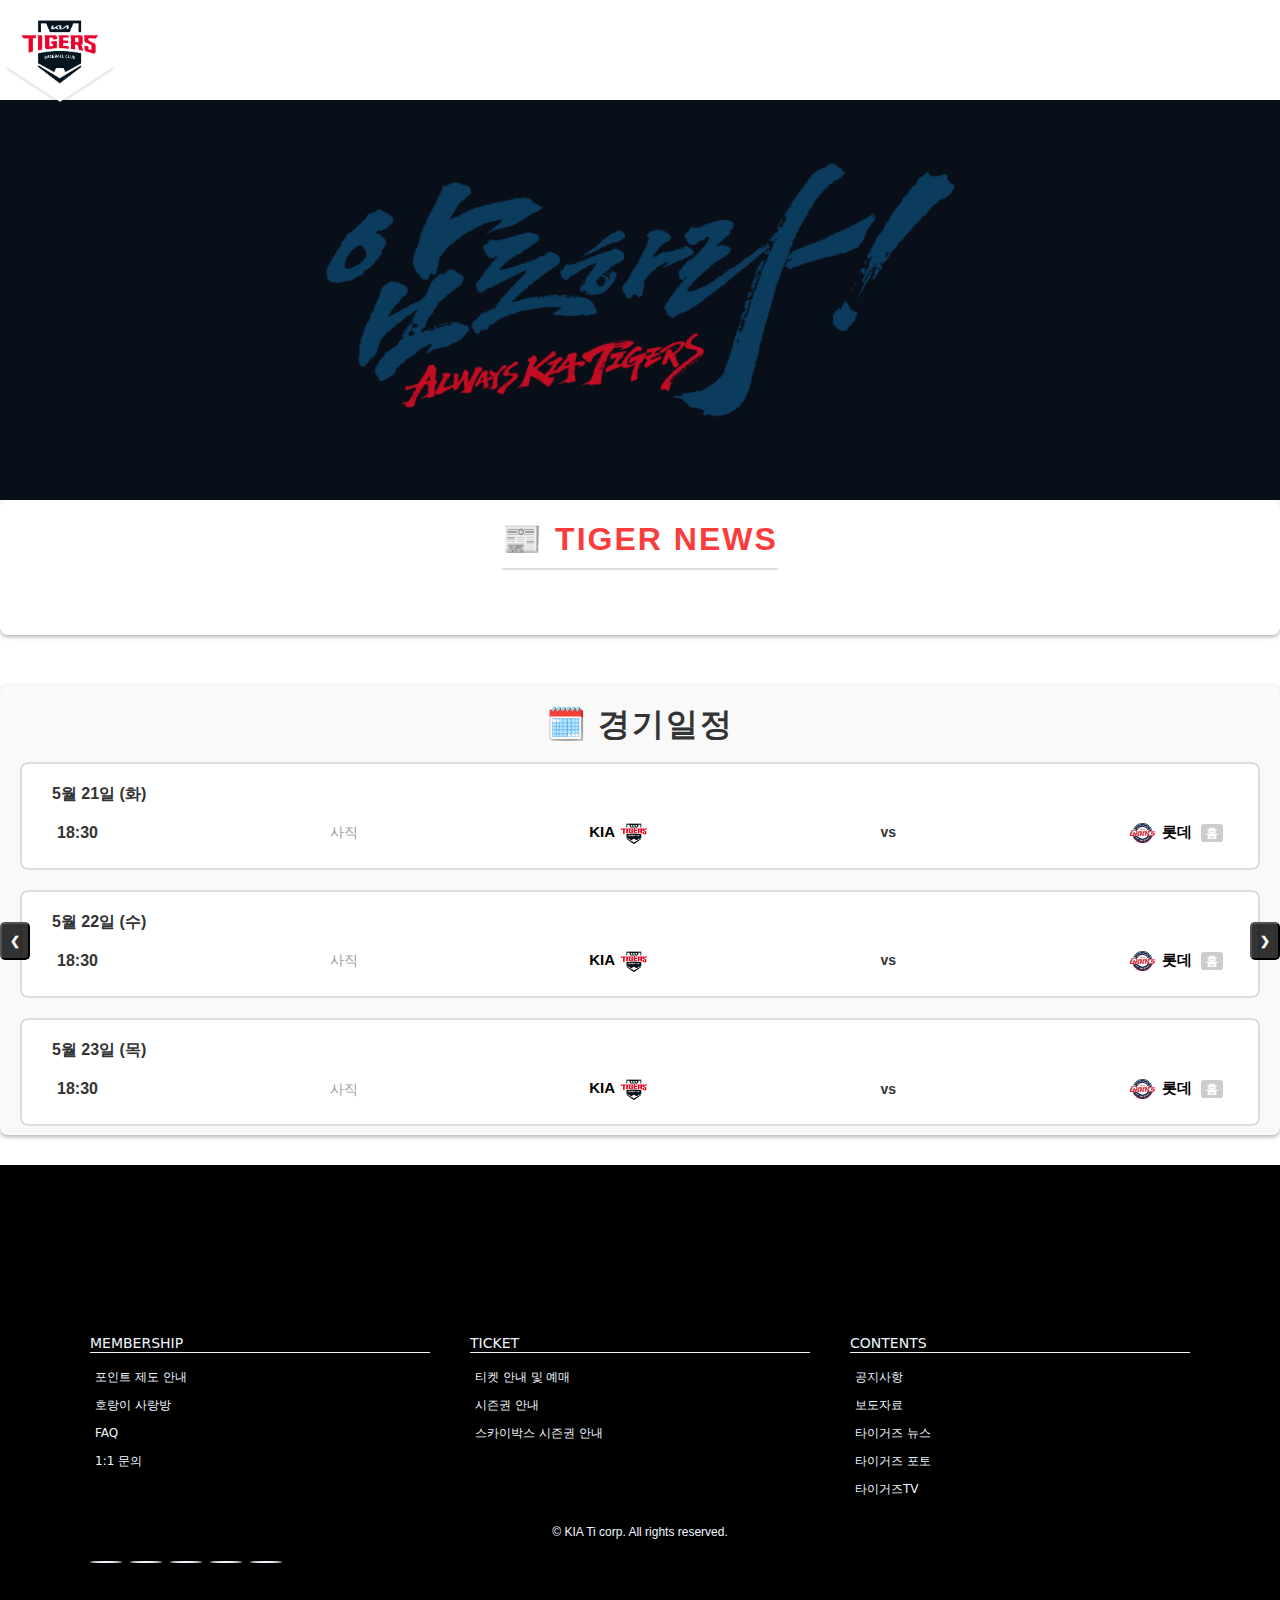
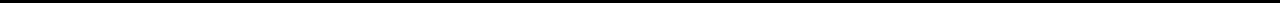
==== index.html @ bd363cf4 "첫번째 개인 프로젝트" ====
<!DOCTYPE html>
<html lang="ko">

<head>
  <meta charset="UTF-8">
  <meta name="viewport" content="width=device-width, initial-scale=1.0">
  <title>KIA타이거즈</title>
  <!-- ⬇️ css link -->
  <link rel="stylesheet" href="css/style.css">
  <!-- ⬇️ 웹페이지 로고 -->
  <link rel="shortcut icon" href="img/favicon.ico" type="image/x-icon">
  <!-- ⬇️ 부트스트랩 -->
  <link href="https://cdn.jsdelivr.net/npm/bootstrap@5.3.3/dist/css/bootstrap.min.css" rel="stylesheet">
  <!-- ⬇ 폰트어썸 -->
  <script src="https://kit.fontawesome.com/51772bd9bd.js" crossorigin="anonymous"></script>
  <!-- ⬇ jquery -->
  <script src="https://code.jquery.com/jquery-3.6.0.min.js"></script>
  <!-- ⬇ javascript -->
  <script src="js/script.js" defer></script>
</head>

<body>
  <header>
    <!-- 헤더 -->
    <nav class="navbar">
      <div class="nav_logo"><a href="index.html">
          <img src="img/logo_2021.png" alt="home">
        </a></div>

      <ul class="nav_menu">
        <li><a href="tigers.html">TIGERS</a></li>
        <li><a href="players.html">PLAYERS</a></li>
        <li><a href="#">CONTENTS</a></li>
        <li><a
            href="https://m.sports.naver.com/kbaseball/schedule/index?category=kbo&date=2024-05-01&teamCode=HT">GAME</a>
        </li>
        <li><a href="#">TICKET</a></li>
        <li><a href="#">MEMBERSHIP</a></li>
      </ul>

      <ul class="nav_icon">
        <li><a href="loginform.html"><i class="fa-solid fa-circle-user fa-xl"></i></a></li>
        <li><a href="#"><i class="fa-solid fa-user-plus fa-xl"></i></a></li>
        <li><a href="map.html"><i class="fa-solid fa-map-location-dot fa-xl"></i></a></li>
        <li><a href="https://teamstore.tigers.co.kr/"><i class="fa-solid fa-store fa-xl"></i></a></li>
      </ul>

      <a href="#" class="navbar_tooglebtn"><i class="fa-solid fa-bars"></i></a>
    </nav>
  </header>

  <!-- 메인 이미지 -->
  <div class="main_img"></div>

  <article>
    <div class="main_container">
      <!-- 슬라이드쇼 -->
      <div class="slideshow-container">
        <h2>📰 TIGER NEWS</h2>
        <div class="mySlides fade">
          <a href="https://www.youtube.com/watch?v=uWKY8SQra-0"><img
              src="https://i.ytimg.com/vi/uWKY8SQra-0/maxresdefault.jpg" alt="img1" class="slide-image"></a>
        </div>
        <div class="mySlides fade">
          <a href="https://www.youtube.com/watch?v=Ccs2Uvkrd8E"><img
              src="https://i.ytimg.com/vi/Ccs2Uvkrd8E/maxresdefault.jpg" alt="img2" class="slide-image"></a>
        </div>
        <div class="mySlides fade">
          <a href="https://www.youtube.com/watch?v=_OtHhaY5lUc"><img
              src="https://i.ytimg.com/vi/_OtHhaY5lUc/maxresdefault.jpg" alt="img3" class="slide-image"></a>
        </div>
        <div class="mySlides fade">
          <a href="https://www.youtube.com/watch?v=imayp60NdwY"><img
              src="https://i.ytimg.com/vi/imayp60NdwY/maxresdefault.jpg" alt="img4" class="slide-image"></a>
        </div>
        <div class="mySlides fade">
          <a href="https://www.youtube.com/watch?v=U1e86HleXPA"><img
              src="https://i.ytimg.com/vi/U1e86HleXPA/maxresdefault.jpg" alt="img5" class="slide-image"></a>
        </div>
        <div class="mySlides fade">
          <a href="https://www.youtube.com/watch?v=_Kti4ZERCTM"><img
              src="https://i.ytimg.com/vi/_Kti4ZERCTM/maxresdefault.jpg" alt="img6" class="slide-image"></a>
        </div>
        <div class="mySlides fade">
          <a href="https://www.youtube.com/watch?v=BJv3ty_YXfQ"><img
              src="https://i.ytimg.com/vi/BJv3ty_YXfQ/maxresdefault.jpg" alt="img7" class="slide-image"></a>
        </div>
        <div class="mySlides fade">
          <a href="https://www.youtube.com/watch?v=ErrPSvIVyWc"><img
              src="https://i.ytimg.com/vi/ErrPSvIVyWc/maxresdefault.jpg" alt="img8" class="slide-image"></a>
        </div>
        <div class="mySlides fade">
          <a href="https://www.youtube.com/watch?v=i1HaAqR1-Ac"><img
              src="https://i.ytimg.com/vi/i1HaAqR1-Ac/maxresdefault.jpg" alt="img9" class="slide-image"></a>
        </div>
        <div class="mySlides fade">
          <a href="https://www.youtube.com/watch?v=V9WdbL9ZSsA"><img
              src="https://i.ytimg.com/vi/V9WdbL9ZSsA/maxresdefault.jpg" alt="img10" class="slide-image"></a>
        </div>
      </div>

      <!-- 경기일정 -->
      <div class="schedule_container">
        <h2>🗓️ 경기일정</h2>
        <div class="schedule">
          <div class="date">
            <h5>5월 21일 (화)</h5>
          </div>
          <ul class="game">
            <li>18:30</li>
            <li>사직</li>
            <li>KIA <img src="img/HT.png" alt="기아로고"></li>
            <li>vs</li>
            <li><img src="img/LT.png" alt="롯데"> 롯데 <span
                class="home">홈</span></li>
          </ul>
        </div>
        <div class="schedule">
          <div class="date">
            <h5>5월 22일 (수)</h5>
          </div>
          <ul class="game">
            <li>18:30</li>
            <li>사직</li>
            <li>KIA <img src="img/HT.png" alt="기아로고"></li>
            <li>vs</li>
            <li><img src="img/LT.png" alt="롯데"> 롯데 <span
                class="home">홈</span></li>
          </ul>
        </div>
        <div class="schedule">
          <div class="date">
            <h5>5월 23일 (목)</h5>
          </div>
          <ul class="game">
            <li>18:30</li>
            <li>사직</li>
            <li>KIA <img src="img/HT.png" alt="기아로고"></li>
            <li>vs</li>
            <li><img src="img/LT.png" alt="롯데"> 롯데 <span
                class="home">홈</span></li>
          </ul>
        </div>
        <div class="schedule">
          <div class="date">
            <h5>5월 24일 (금)</h5>
          </div>
          <ul class="game">
            <li>18:30</li>
            <li>광주</li>
            <li>두산 <img src="img/OB.png" alt="두산"></li>
            <li>vs</li>
            <li><img src="img/HT.png" alt="기아"> KIA <span
                class="home">홈</span></li>
          </ul>
        </div>
        <div class="schedule">
          <div class="date">
            <h5>5월 25일 (토)</h5>
          </div>
          <ul class="game">
            <li>14:00</li>
            <li>광주</li>
            <li>두산 <img src="img/OB.png" alt="두산"></li>
            <li>vs</li>
            <li><img src="img/HT.png" alt="기아"> KIA <span
                class="home">홈</span></li>
          </ul>
        </div>
        <div class="schedule">
          <div class="date">
            <h5>5월 26일 (일)</h5>
          </div>
          <ul class="game">
            <li>14:00</li>
            <li>광주</li>
            <li>두산<img src="img/OB.png" alt="두산"></li>
            <li>vs</li>
            <li><img src="img/HT.png" alt="기아"> KIA <span
                class="home">홈</span></li>
          </ul>
        </div>
        <div class="schedule">
          <div class="date">
            <h5>5월 28일 (화)</h5>
          </div>
          <ul class="game">
            <li>18:30</li>
            <li>창원</li>
            <li>KIA <img src="img/HT.png" alt="KIA"></li>
            <li>vs</li>
            <li><img src="img/NC.png" alt=“NC”> NC <span
                class="home">홈</span></li>
          </ul>
        </div>
        <div class="schedule">
          <div class="date">
            <h5>5월 29일 (수)</h5>
          </div>
          <ul class="game">
            <li>18:30</li>
            <li>창원</li>
            <li>KIA <img src="img/HT.png" alt="KIA"></li>
            <li>vs</li>
            <li><img src="img/NC.png" alt=“NC”> NC <span
                class="home">홈</span></li>
          </ul>
        </div>
        <div class="schedule">
          <div class="date">
            <h5>5월 30일 (목)</h5>
          </div>
          <ul class="game">
            <li>18:30</li>
            <li>창원</li>
            <li>KIA <img src="img/HT.png" alt="KIA"></li>
            <li>vs</li>
            <li><img src="img/NC.png" alt=“NC”> NC <span
                class="home">홈</span></li>
          </ul>
        </div>
        <div class="schedule">
          <div class="date">
            <h5>5월 31일 (금)</h5>
          </div>
          <ul class="game">
            <li>18:30</li>
            <li>광주</li>
            <li>KT <img src="img/KT.png" alt="KT"></li>
            <li>vs</li>
            <li><img src="img/HT.png" alt=“KIA”> KIA <span
                class="home">홈</span></li>
          </ul>
        </div>
        <div class="schedule">
          <div class="date">
            <h5>6월 1일 (토)</h5>
          </div>
          <ul class="game">
            <li>17:00</li>
            <li>광주</li>
            <li>KT <img src="img/KT.png" alt="KT"></li>
            <li>vs</li>
            <li><img src="img/HT.png" alt=“KIA”> KIA <span
                class="home">홈</span></li>
          </ul>
        </div>
        <div class="schedule">
          <div class="date">
            <h5>6월 2일 (일)</h5>
          </div>
          <ul class="game">
            <li>17:00</li>
            <li>광주</li>
            <li>KT <img src="img/KT.png" alt="KT"></li>
            <li>vs</li>
            <li><img src="img/HT.png" alt=“KIA”> KIA <span
                class="home">홈</span></li>
          </ul>
        </div>
        <div class="schedule">
          <div class="date">
            <h5>6월 4일 (화)</h5>
          </div>
          <ul class="game">
            <li>18:30</li>
            <li>광주</li>
            <li>롯데 <img src="img/LT.png" alt="롯데"></li>
            <li>vs</li>
            <li><img src="img/HT.png" alt=“KIA”> KIA <span
                class="home">홈</span></li>
          </ul>
        </div>
        <div class="schedule">
          <div class="date">
            <h5>6월 5일 (수)</h5>
          </div>
          <ul class="game">
            <li>18:30</li>
            <li>광주</li>
            <li>롯데 <img src="img/LT.png" alt="롯데"></li>
            <li>vs</li>
            <li><img src="img/HT.png" alt=“KIA”> KIA <span
                class="home">홈</span></li>
          </ul>
        </div>
        <div class="schedule">
          <div class="date">
            <h5>6월 6일 (목)</h5>
          </div>
          <ul class="game">
            <li>17:00</li>
            <li>광주</li>
            <li>롯데 <img src="img/LT.png" alt="롯데"></li>
            <li>vs</li>
            <li><img src="img/HT.png" alt=“KIA”> KIA <span
                class="home">홈</span></li>
          </ul>
        </div>
        <div class="schedule">
          <div class="date">
            <h5>6월 7일 (금)</h5>
          </div>
          <ul class="game">
            <li>18:30</li>
            <li>잠실</li>
            <li>KIA <img src="img/HT.png" alt="KIA"></li>
            <li>vs</li>
            <li><img src="img/OB.png" alt="두산"> 두산 <span
                class="home">홈</span></li>
          </ul>
        </div>
        <div class="schedule">
          <div class="date">
            <h5>6월 8일 (토)</h5>
          </div>
          <ul class="game">
            <li>17:00</li>
            <li>잠실</li>
            <li>KIA <img src="img/HT.png" alt="KIA"></li>
            <li>vs</li>
            <li><img src="img/OB.png" alt="두산"> 두산 <span
                class="home">홈</span></li>
          </ul>
        </div>
        <div class="schedule">
          <div class="date">
            <h5>6월 9일 (일)</h5>
          </div>
          <ul class="game">
            <li>17:00</li>
            <li>잠실</li>
            <li>KIA <img src="img/HT.png" alt="KIA"></li>
            <li>vs</li>
            <li><img src="img/OB.png" alt="두산"> 두산 <span
                class="home">홈</span></li>
          </ul>
        </div>
        <div class="schedule">
          <div class="date">
            <h5>6월 11일 (화)</h5>
          </div>
          <ul class="game">
            <li>18:30</li>
            <li>문학</li>
            <li>KIA <img src="img/HT.png" alt="KIA"></li>
            <li>vs</li>
            <li><img src="img/SK.png" alt="SSG"> SSG <span
                class="home">홈</span></li>
          </ul>
        </div>
        <div class="schedule">
          <div class="date">
            <h5>6월 12일 (수)</h5>
          </div>
          <ul class="game">
            <li>18:30</li>
            <li>문학</li>
            <li>KIA <img src="img/HT.png" alt="KIA"></li>
            <li>vs</li>
            <li><img src="img/SK.png" alt="SSG"> SSG <span
                class="home">홈</span></li>
          </ul>
        </div>
        <div class="schedule">
          <div class="date">
            <h5>6월 13일 (목)</h5>
          </div>
          <ul class="game">
            <li>18:30</li>
            <li>문학</li>
            <li>KIA <img src="img/HT.png" alt="KIA"></li>
            <li>vs</li>
            <li><img src="img/SK.png" alt="SSG"> SSG <span
                class="home">홈</span></li>
          </ul>
        </div>
        <div class="schedule">
          <div class="date">
            <h5>6월 14일 (금)</h5>
          </div>
          <ul class="game">
            <li>18:30</li>
            <li>수원</li>
            <li>KIA <img src="img/HT.png" alt="KIA"></li>
            <li>vs</li>
            <li><img src="img/KT.png" alt="KT"> KT <span
                class="home">홈</span></li>
          </ul>
        </div>
        <div class="schedule">
          <div class="date">
            <h5>6월 15일 (토)</h5>
          </div>
          <ul class="game">
            <li>17:00</li>
            <li>수원</li>
            <li>KIA <img src="img/HT.png" alt="KIA"></li>
            <li>vs</li>
            <li><img src="img/KT.png" alt="KT"> KT <span
                class="home">홈</span></li>
          </ul>
        </div>
        <div class="schedule">
          <div class="date">
            <h5>6월 16일 (일)</h5>
          </div>
          <ul class="game">
            <li>17:00</li>
            <li>수원</li>
            <li>KIA <img src="img/HT.png" alt="KIA"></li>
            <li>vs</li>
            <li><img src="img/KT.png" alt="KT"> KT <span
                class="home">홈</span></li>
          </ul>
        </div>
        <div class="schedule">
          <div class="date">
            <h5>6월 18일 (화)</h5>
          </div>
          <ul class="game">
            <li>18:30</li>
            <li>광주</li>
            <li>LG <img src="img/LG.png" alt="LG"></li <li>
            vs</li>
            <li><img src="img/HT.png" alt="KIA"> KIA <span
                class="home">홈</span></li>
          </ul>
        </div>
        <div class="schedule">
          <div class="date">
            <h5>6월 19일 (수)</h5>
          </div>
          <ul class="game">
            <li>18:30</li>
            <li>광주</li>
            <li>LG <img src="img/LG.png" alt="LG"></li <li>
            vs</li>
            <li><img src="img/HT.png" alt="KIA"> KIA <span
                class="home">홈</span></li>
          </ul>
        </div>
        <div class="schedule">
          <div class="date">
            <h5>6월 20일 (목)</h5>
          </div>
          <ul class="game">
            <li>18:30</li>
            <li>광주</li>
            <li>LG <img src="img/LG.png" alt="LG"></li <li>
            vs</li>
            <li><img src="img/HT.png" alt="KIA"> KIA <span
                class="home">홈</span></li>
          </ul>
        </div>
        <div class="schedule">
          <div class="date">
            <h5>6월 21일 (금)</h5>
          </div>
          <ul class="game">
            <li>18:30</li>
            <li>광주</li>
            <li>한화 <img src="img/HH.png" alt="한화"></li>
            <li>vs</li>
            <li><img src="img/HT.png" alt="KIA"> KIA <span
                class="home">홈</span></li>
          </ul>
        </div>
        <div class="schedule">
          <div class="date">
            <h5>6월 22일 (토)</h5>
          </div>
          <ul class="game">
            <li>17:00</li>
            <li>광주</li>
            <li>한화 <img src="img/HH.png" alt="한화"></li>
            <li>vs</li>
            <li><img src="img/HT.png" alt="KIA"> KIA <span
                class="home">홈</span></li>
          </ul>
        </div>
        <div class="schedule">
          <div class="date">
            <h5>6월 23일 (일)</h5>
          </div>
          <ul class="game">
            <li>17:00</li>
            <li>광주</li>
            <li>한화 <img src="img/HH.png" alt="한화"></li>
            <li>vs</li>
            <li><img src="img/HT.png" alt="KIA"> KIA <span
                class="home">홈</span></li>
          </ul>
        </div>
        <div class="schedule">
          <div class="date">
            <h5>6월 25일 (화)</h5>
          </div>
          <ul class="game">
            <li>18:30</li>
            <li>사직</li>
            <li>KIA <img src="img/HT.png" alt="기아로고"></li>
            <li>vs</li>
            <li><img src="img/LT.png" alt="롯데"> 롯데 <span
                class="home">홈</span></li>
          </ul>
        </div>
        <div class="schedule">
          <div class="date">
            <h5>6월 26일 (수)</h5>
          </div>
          <ul class="game">
            <li>18:30</li>
            <li>사직</li>
            <li>KIA <img src="img/HT.png" alt="기아로고"></li>
            <li>vs</li>
            <li><img src="img/LT.png" alt="롯데"> 롯데 <span
                class="home">홈</span></li>
          </ul>
        </div>
        <div class="schedule">
          <div class="date">
            <h5>6월 27일 (목)</h5>
          </div>
          <ul class="game">
            <li>18:30</li>
            <li>사직</li>
            <li>KIA <img src="img/HT.png" alt="기아로고"></li>
            <li>vs</li>
            <li><img src="img/LT.png" alt="롯데"> 롯데 <span
                class="home">홈</span></li>
          </ul>
        </div>
        <div class="schedule">
          <div class="date">
            <h5>6월 28일 (금)</h5>
          </div>
          <ul class="game">
            <li>18:30</li>
            <li>광주</li>
            <li>키움 <img src="img/WO.png" alt="키움"></li>
            <li>vs</li>
            <li><img src="img/HT.png" alt="기아"> KIA <span
                class="home">홈</span></li>
          </ul>
        </div>
        <div class="schedule">
          <div class="date">
            <h5>6월 29일 (토)</h5>
          </div>
          <ul class="game">
            <li>17:00</li>
            <li>광주</li>
            <li>키움 <img src="img/WO.png" alt="키움"></li>
            <li>vs</li>
            <li><img src="img/HT.png" alt="기아"> KIA <span
                class="home">홈</span></li>
          </ul>
        </div>
        <div class="schedule">
          <div class="date">
            <h5>6월 30일 (일)</h5>
          </div>
          <ul class="game">
            <li>17:00</li>
            <li>광주</li>
            <li>키움 <img src="img/WO.png" alt="키움"></li>
            <li>vs</li>
            <li><img src="img/HT.png" alt="기아"> KIA <span
                class="home">홈</span></li>
          </ul>
        </div>
        <div class="schedule">
          <div class="date">
            <h5>7월 2일 (화)</h5>
          </div>
          <ul class="game">
            <li>18:30</li>
            <li>대구</li>
            <li>KIA <img src="img/HT.png" alt="KIA"></li>
            <li>vs</li>
            <li><img src="img/SS.png" alt="삼성"> 삼성 <span
                class="home">홈</span></li>
          </ul>
        </div>
        <div class="schedule">
          <div class="date">
            <h5>7월 3일 (수)</h5>
          </div>
          <ul class="game">
            <li>18:30</li>
            <li>대구</li>
            <li>KIA <img src="img/HT.png" alt="KIA"></li>
            <li>vs</li>
            <li><img src="img/SS.png" alt="삼성"> 삼성 <span
                class="home">홈</span></li>
          </ul>
        </div>
        <div class="schedule">
          <div class="date">
            <h5>7월 4일 (목)</h5>
          </div>
          <ul class="game">
            <li>18:30</li>
            <li>대구</li>
            <li>KIA <img src="img/HT.png" alt="KIA"></li>
            <li>vs</li>
            <li><img src="img/SS.png" alt="삼성"> 삼성 <span
                class="home">홈</span></li>
          </ul>
        </div>
        <div class="schedule">
          <div class="date">
            <h5>7월 9일 (화)</h5>
          </div>
          <ul class="game">
            <li>18:30</li>
            <li>잠실</li>
            <li>KIA <img src="img/HT.png" alt="KIA"></li>
            <li>vs</li>
            <li><img src="img/LG.png" alt="LG"> LG <span
                class="home">홈</span></li>
          </ul>
        </div>
        <div class="schedule">
          <div class="date">
            <h5>7월 10일 (수)</h5>
          </div>
          <ul class="game">
            <li>18:30</li>
            <li>잠실</li>
            <li>KIA <img src="img/HT.png" alt="KIA"></li>
            <li>vs</li>
            <li><img src="img/LG.png" alt="LG"> LG <span
                class="home">홈</span></li>
          </ul>
        </div>
        <div class="schedule">
          <div class="date">
            <h5>7월 11일 (목)</h5>
          </div>
          <ul class="game">
            <li>18:30</li>
            <li>잠실</li>
            <li>KIA <img src="img/HT.png" alt="KIA"></li>
            <li>vs</li>
            <li><img src="img/LG.png" alt="LG"> LG <span
                class="home">홈</span></li>
          </ul>
        </div>
        <div class="schedule">
          <div class="date">
            <h5>7월 12일 (금)</h5>
          </div>
          <ul class="game">
            <li>18:30</li>
            <li>광주</li>
            <li>SSG <img src="img/SK.png" alt="SK"></li>
            <li>vs</li>
            <li><img src="img/HT.png" alt="KIA"> KIA <span
                class="home">홈</span></li>
          </ul>
        </div>
        <div class="schedule">
          <div class="date">
            <h5>7월 13일 (토)</h5>
          </div>
          <ul class="game">
            <li>18:00</li>
            <li>광주</li>
            <li>SSG <img src="img/SK.png" alt="SK"></li>
            <li>vs</li>
            <li><img src="img/HT.png" alt="KIA"> KIA <span
                class="home">홈</span></li>
          </ul>
        </div>
        <div class="schedule">
          <div class="date">
            <h5>7월 14일 (일)</h5>
          </div>
          <ul class="game">
            <li>17:00</li>
            <li>광주</li>
            <li>SSG <img src="img/SK.png" alt="SK"></li>
            <li>vs</li>
            <li><img src="img/HT.png" alt="KIA"> KIA <span
                class="home">홈</span></li>
          </ul>
        </div>
        <div class="schedule">
          <div class="date">
            <h5>7월 16일 (화)</h5>
          </div>
          <ul class="game">
            <li>18:30</li>
            <li>광주</li>
            <li>삼성 <img src="img/SS.png" alt="삼성"></li>
            <li>vs</li>
            <li><img src="img/HT.png" alt="KIA"> KIA <span
                class="home">홈</span></li>
          </ul>
        </div>
        <div class="schedule">
          <div class="date">
            <h5>7월 17일 (수)</h5>
          </div>
          <ul class="game">
            <li>18:30</li>
            <li>광주</li>
            <li>삼성 <img src="img/SS.png" alt="삼성"></li>
            <li>vs</li>
            <li><img src="img/HT.png" alt="KIA"> KIA <span
                class="home">홈</span></li>
          </ul>
        </div>
        <div class="schedule">
          <div class="date">
            <h5>7월 18일 (목)</h5>
          </div>
          <ul class="game">
            <li>18:30</li>
            <li>광주</li>
            <li>삼성 <img src="img/SS.png" alt="삼성"></li>
            <li>vs</li>
            <li><img src="img/HT.png" alt="KIA"> KIA <span
                class="home">홈</span></li>
          </ul>
        </div>
        <div class="schedule">
          <div class="date">
            <h5>7월 19일 (금)</h5>
          </div>
          <ul class="game">
            <li>18:30</li>
            <li>대전</li>
            <li>KIA <img src="img/HT.png" alt="KIA"></li>
            <li>vs</li>
            <li><img src="img/HH.png" alt="한화"> 한화 <span
                class="home">홈</span></li>
          </ul>
        </div>
        <div class="schedule">
          <div class="date">
            <h5>7월 20일 (토)</h5>
          </div>
          <ul class="game">
            <li>18:00</li>
            <li>대전</li>
            <li>KIA <img src="img/HT.png" alt="KIA"></li>
            <li>vs</li>
            <li><img src="img/HH.png" alt="한화"> 한화 <span
                class="home">홈</span></li>
          </ul>
        </div>
        <div class="schedule">
          <div class="date">
            <h5>7월 21일 (일)</h5>
          </div>
          <ul class="game">
            <li>17:00</li>
            <li>대전</li>
            <li>KIA <img src="img/HT.png" alt="KIA"></li>
            <li>vs</li>
            <li><img src="img/HH.png" alt="한화"> 한화 <span
                class="home">홈</span></li>
          </ul>
        </div>
        <div class="schedule">
          <div class="date">
            <h5>7월 23일 (화)</h5>
          </div>
          <ul class="game">
            <li>18:30</li>
            <li>광주</li>
            <li>NC <img src="img/NC.png" alt="NC"></li>
            <li>vs</li>
            <li><img src="img/HT.png" alt="KIA"> KIA <span
                class="home">홈</span></li>
          </ul>
        </div>
        <div class="schedule">
          <div class="date">
            <h5>7월 24일 (수)</h5>
          </div>
          <ul class="game">
            <li>18:30</li>
            <li>광주</li>
            <li>NC <img src="img/NC.png" alt="NC"></li>
            <li>vs</li>
            <li><img src="img/HT.png" alt="KIA"> KIA <span
                class="home">홈</span></li>
          </ul>
        </div>
        <div class="schedule">
          <div class="date">
            <h5>7월 25일 (목)</h5>
          </div>
          <ul class="game">
            <li>18:30</li>
            <li>광주</li>
            <li>NC <img src="img/NC.png" alt="NC"></li>
            <li>vs</li>
            <li><img src="img/HT.png" alt="KIA"> KIA <span
                class="home">홈</span></li>
          </ul>
        </div>
        <div class="schedule">
          <div class="date">
            <h5>7월 26일 (금)</h5>
          </div>
          <ul class="game">
            <li>18:30</li>
            <li>고척</li>
            <li>KIA <img src="img/HT.png" alt="KIA"></li>
            <li>vs</li>
            <li><img src="img/WO.png" alt="키움"> 키움 <span
                class="home">홈</span></li>
          </ul>
        </div>
        <div class="schedule">
          <div class="date">
            <h5>7월 27일 (토)</h5>
          </div>
          <ul class="game">
            <li>18:00</li>
            <li>고척</li>
            <li>KIA <img src="img/HT.png" alt="KIA"></li>
            <li>vs</li>
            <li><img src="img/WO.png" alt="키움"> 키움 <span
                class="home">홈</span></li>
          </ul>
        </div>
        <div class="schedule">
          <div class="date">
            <h5>7월 28일 (일)</h5>
          </div>
          <ul class="game">
            <li>14:00</li>
            <li>고척</li>
            <li>KIA <img src="img/HT.png" alt="KIA"></li>
            <li>vs</li>
            <li><img src="img/WO.png" alt="키움"> 키움 <span
                class="home">홈</span></li>
          </ul>
        </div>
        <div class="schedule">
          <div class="date">
            <h5>7월 30일 (화)</h5>
          </div>
          <ul class="game">
            <li>18:30</li>
            <li>광주</li>
            <li>두산 <img src="img/OB.png
              " alt="두산"></li>
            <li>vs</li>
            <li><img src="img/HT.png" alt="기아"> KIA <span
                class="home">홈</span></li>
          </ul>
        </div>
        <div class="schedule">
          <div class="date">
            <h5>7월 31일 (수)</h5>
          </div>
          <ul class="game">
            <li>18:30</li>
            <li>광주</li>
            <li>두산 <img src="img/OB.png
              " alt="두산"></li>
            <li>vs</li>
            <li><img src="img/HT.png" alt="기아"> KIA <span
                class="home">홈</span></li>
          </ul>
        </div>
        <div class="schedule">
          <div class="date">
            <h5>8월 1일 (목)</h5>
          </div>
          <ul class="game">
            <li>18:30</li>
            <li>광주</li>
            <li>두산 <img src="img/OB.png
              " alt="두산"></li>
            <li>vs</li>
            <li><img src="img/HT.png" alt="기아"> KIA <span
                class="home">홈</span></li>
          </ul>
        </div>
        <div class="schedule">
          <div class="date">
            <h5>8월 2일 (금)</h5>
          </div>
          <ul class="game">
            <li>18:30</li>
            <li>대전</li>
            <li>KIA <img src="img/HT.png" alt="KIA"></li>
            <li>vs</li>
            <li><img src="img/HH.png" alt="한화"> 한화 <span
                class="home">홈</span></li>
          </ul>
        </div>
        <div class="schedule">
          <div class="date">
            <h5>8월 3일 (토)</h5>
          </div>
          <ul class="game">
            <li>18:00</li>
            <li>대전</li>
            <li>KIA <img src="img/HT.png" alt="KIA"></li>
            <li>vs</li>
            <li><img src="img/HH.png" alt="한화"> 한화 <span
                class="home">홈</span></li>
          </ul>
        </div>
        <div class="schedule">
          <div class="date">
            <h5>8월 4일 (일)</h5>
          </div>
          <ul class="game">
            <li>17:00</li>
            <li>대전</li>
            <li>KIA <img src="img/HT.png" alt="KIA"></li>
            <li>vs</li>
            <li><img src="img/HH.png" alt="한화"> 한화 <span
                class="home">홈</span></li>
          </ul>
        </div>
        <div class="schedule">
          <div class="date">
            <h5>8월 6일 (화)</h5>
          </div>
          <ul class="game">
            <li>18:30</li>
            <li>광주</li>
            <li>KT <img src="img/KT.png" alt="KT"></li>
            <li>vs</li>
            <li><img src="img/HT.png" alt=“KIA”> KIA <span
                class="home">홈</span></li>
          </ul>
        </div>
        <div class="schedule">
          <div class="date">
            <h5>8월 7일 (수)</h5>
          </div>
          <ul class="game">
            <li>18:30</li>
            <li>광주</li>
            <li>KT <img src="img/KT.png" alt="KT"></li>
            <li>vs</li>
            <li><img src="img/HT.png" alt=“KIA”> KIA <span
                class="home">홈</span></li>
          </ul>
        </div>
        <div class="schedule">
          <div class="date">
            <h5>8월 8일 (목)</h5>
          </div>
          <ul class="game">
            <li>18:30</li>
            <li>광주</li>
            <li>KT <img src="img/KT.png" alt="KT"></li>
            <li>vs</li>
            <li><img src="img/HT.png" alt=“KIA”> KIA <span
                class="home">홈</span></li>
          </ul>
        </div>
        <div class="schedule">
          <div class="date">
            <h5>8월 9일 (금)</h5>
          </div>
          <ul class="game">
            <li>18:30</li>
            <li>광주</li>
            <li>삼성 <img src="img/SS.png" alt="삼성"></li>
            <li>vs</li>
            <li><img src="img/HT.png" alt="KIA"> KIA <span
                class="home">홈</span></li>
          </ul>
        </div>
        <div class="schedule">
          <div class="date">
            <h5>8월 10일 (토)</h5>
          </div>
          <ul class="game">
            <li>18:00</li>
            <li>광주</li>
            <li>삼성 <img src="img/SS.png" alt="삼성"></li>
            <li>vs</li>
            <li><img src="img/HT.png" alt="KIA"> KIA <span
                class="home">홈</span></li>
          </ul>
        </div>
        <div class="schedule">
          <div class="date">
            <h5>8월 11일 (일)</h5>
          </div>
          <ul class="game">
            <li>17:00</li>
            <li>광주</li>
            <li>삼성 <img src="img/SS.png" alt="삼성"></li>
            <li>vs</li>
            <li><img src="img/HT.png" alt="KIA"> KIA <span
                class="home">홈</span></li>
          </ul>
        </div>
        <div class="schedule">
          <div class="date">
            <h5>8월 13일 (화)</h5>
          </div>
          <ul class="game">
            <li>18:30</li>
            <li>고척</li>
            <li>KIA <img src="img/HT.png" alt="KIA"></li>
            <li>vs</li>
            <li><img src="img/WO.png" alt="키움"> 키움 <span
                class="home">홈</span></li>
          </ul>
        </div>
        <div class="schedule">
          <div class="date">
            <h5>8월 14일 (수)</h5>
          </div>
          <ul class="game">
            <li>18:30</li>
            <li>고척</li>
            <li>KIA <img src="img/HT.png" alt="KIA"></li>
            <li>vs</li>
            <li><img src="img/WO.png" alt="키움"> 키움 <span
                class="home">홈</span></li>
          </ul>
        </div>
        <div class="schedule">
          <div class="date">
            <h5>8월 15일 (목)</h5>
          </div>
          <ul class="game">
            <li>17:00</li>
            <li>고척</li>
            <li>KIA <img src="img/HT.png" alt="KIA"></li>
            <li>vs</li>
            <li><img src="img/WO.png" alt="키움"> 키움 <span
                class="home">홈</span></li>
          </ul>
        </div>
        <div class="schedule">
          <div class="date">
            <h5>8월 16일 (금)</h5>
          </div>
          <ul class="game">
            <li>18:30</li>
            <li>잠실</li>
            <li>KIA <img src="img/HT.png" alt="KIA"></li>
            <li>vs</li>
            <li><img src="img/LG.png" alt="LG"> LG <span
                class="home">홈</span></li>
          </ul>
        </div>
        <div class="schedule">
          <div class="date">
            <h5>8월 17일 (토)</h5>
          </div>
          <ul class="game">
            <li>18:00</li>
            <li>잠실</li>
            <li>KIA <img src="img/HT.png" alt="KIA"></li>
            <li>vs</li>
            <li><img src="img/LG.png" alt="LG"> LG <span
                class="home">홈</span></li>
          </ul>
        </div>
        <div class="schedule">
          <div class="date">
            <h5>8월 18일 (일)</h5>
          </div>
          <ul class="game">
            <li>17:00</li>
            <li>잠실</li>
            <li>KIA <img src="img/HT.png" alt="KIA"></li>
            <li>vs</li>
            <li><img src="img/LG.png" alt="LG"> LG <span
                class="home">홈</span></li>
          </ul>
        </div>
        <div class="schedule">
          <div class="date">
            <h5>8월 20일 (화)</h5>
          </div>
          <ul class="game">
            <li>18:30</li>
            <li>광주</li>
            <li>롯데 <img src="img/LT.png" alt="롯데"></li>
            <li>vs</li>
            <li><img src="img/HT.png" alt=“KIA”> KIA <span
                class="home">홈</span></li>
          </ul>
        </div>
        <div class="schedule">
          <div class="date">
            <h5>8월 21일 (수)</h5>
          </div>
          <ul class="game">
            <li>18:30</li>
            <li>광주</li>
            <li>롯데 <img src="img/LT.png" alt="롯데"></li>
            <li>vs</li>
            <li><img src="img/HT.png" alt=“KIA”> KIA <span
                class="home">홈</span></li>
          </ul>
        </div>
        <div class="schedule">
          <div class="date">
            <h5>8월 22일 (목)</h5>
          </div>
          <ul class="game">
            <li>18:30</li>
            <li>광주</li>
            <li>롯데 <img src="img/LT.png" alt="롯데"></li>
            <li>vs</li>
            <li><img src="img/HT.png" alt=“KIA”> KIA <span
                class="home">홈</span></li>
          </ul>
        </div>
        <div class="schedule">
          <div class="date">
            <h5>8월 23일 (금)</h5>
          </div>
          <ul class="game">
            <li>18:30</li>
            <li>창원</li>
            <li>KIA <img src="img/HT.png" alt="KIA"></li>
            <li>vs</li>
            <li><img src="img/NC.png" alt=“NC”> NC <span
                class="home">홈</span></li>
          </ul>
        </div>
        <div class="schedule">
          <div class="date">
            <h5>8월 24일 (토)</h5>
          </div>
          <ul class="game">
            <li>18:00</li>
            <li>창원</li>
            <li>KIA <img src="img/HT.png" alt="KIA"></li>
            <li>vs</li>
            <li><img src="img/NC.png" alt=“NC”> NC <span
                class="home">홈</span></li>
          </ul>
        </div>
        <div class="schedule">
          <div class="date">
            <h5>8월 25일 (일)</h5>
          </div>
          <ul class="game">
            <li>17:00</li>
            <li>창원</li>
            <li>KIA <img src="img/HT.png" alt="KIA"></li>
            <li>vs</li>
            <li><img src="img/NC.png" alt=“NC”> NC <span
                class="home">홈</span></li>
          </ul>
        </div>
        <div class="schedule">
          <div class="date">
            <h5>8월 27일 (화)</h5>
          </div>
          <ul class="game">
            <li>18:30</li>
            <li>광주</li>
            <li>SSG <img src="img/SK.png" alt="SSG"></li>
            <li>vs</li>
            <li><img src="img/HT.png" alt="KIA"> KIA <span
                class="home">홈</span></li>
          </ul>
        </div>
        <div class="schedule">
          <div class="date">
            <h5>8월 28일 (수)</h5>
          </div>
          <ul class="game">
            <li>18:30</li>
            <li>광주</li>
            <li>SSG <img src="img/SK.png" alt="SSG"></li>
            <li>vs</li>
            <li><img src="img/HT.png" alt="KIA"> KIA <span
                class="home">홈</span></li>
          </ul>
        </div>
        <div class="schedule">
          <div class="date">
            <h5>8월 29일 (목)</h5>
          </div>
          <ul class="game">
            <li>18:30</li>
            <li>광주</li>
            <li>SSG <img src="img/SK.png" alt="SSG"></li>
            <li>vs</li>
            <li><img src="img/HT.png" alt="KIA"> KIA <span
                class="home">홈</span></li>
          </ul>
        </div>
        <button class="prev">&#10094;</button>
        <button class="next">&#10095;</button>
      </div>
    </div>
  </article>

  <!-- 푸터 -->
  <footer>
    <div class="container">
      <!-- 푸터A : 사이트 정보 -->
      <div class="footA"></div>
      <!-- 푸터B : 푸터 메뉴 -->
      <nav class="footB">
        <div>
          <h3>MEMBERSHIP</h3>
          <ul>
            <li><a href="#">포인트 제도 안내</a></li>
            <li><a href="#">호랑이 사랑방</a></li>
            <li><a href="#">FAQ</a></li>
            <li><a href="#">1:1 문의</a></li>
          </ul>
        </div>
        <div>
          <h3>TICKET</h3>
          <ul>
            <li><a href="#">티켓 안내 및 예매</a></li>
            <li><a href="#">시즌권 안내</a></li>
            <li><a href="#">스카이박스 시즌권 안내</a></li>
          </ul>
        </div>
        <div>
          <h3>CONTENTS</h3>
          <ul>
            <li><a href="#">공지사항</a></li>
            <li><a href="#">보도자료</a></li>
            <li><a href="#">타이거즈 뉴스</a></li>
            <li><a href="#">타이거즈 포토</a></li>
            <li><a href="#">타이거즈TV</a></li>
          </ul>
        </div>

      </nav>
      <!-- 푸터C : 저작권-->
      <div class="footC">
        © KIA Ti corp. All rights reserved.
      </div>
      <!-- 푸터D : SNS 아이콘 -->
      <nav class="footD">
        <ul>
          <li><a href="https://twitter.com/Kiatigers?ref_src=twsrc%5Egoogle%7Ctwcamp%5Eserp%7Ctwgr%5Eauthor"><span
                class="fa fa-twitter" title="Twitter"></span></a></li>
          <li><a href="https://www.facebook.com/Victory.KiaTigers/?locale=ko_KR"><span class="fa fa-facebook"
                title="Facebook"></span></a></li>
          <li><a href="https://namu.wiki/w/KIA%20%ED%83%80%EC%9D%B4%EA%B1%B0%EC%A6%88"><span class="fa fa-google-plus"
                title="Google Plus"></span></a></li>
          <li><a href="https://www.instagram.com/always_kia_tigers/reels/"><span class="fa fa-instagram"
                title="Instagram"></span></a></li>
          <li><a href="https://www.youtube.com/channel/UCKp8knO8a6tSI1oaLjfd9XA"><span class="fa fa-youtube"
                title="YouTube"></span></a></li>
        </ul>
      </nav>


    </div>
  </footer>
</body>

</html>
---- css/style.css ----
/* 기본 CSS 초기화 */
* {
  margin: 0;
  box-sizing: border-box;
}

/* 네비게이션 바 */
header {
  position: fixed; /* 헤더를 화면 상단에 고정 */
  top: 0; /* 상단에 위치 */
  width: 100%; /* 화면 전체 너비 */
  z-index: 1000; /* 다른 요소들 위에 위치 */
}

.navbar a {
  text-decoration: none;
}

.navbar {
  display: flex;
  justify-content: space-between;
  align-items: center;
  background-image: url(https://tigers.co.kr/img/main/mb_menu_bg2.png);
  background-repeat: repeat-x;
  background-size: cover;
}

/* 네비게이션 로고 */
.nav_logo {
  width: 120px; /* max-width를 width로 변경 */
  height: 90px; /* max-height를 height로 변경 */
  display: block;
}

.nav_logo a > img {
  display: block; /* 링크를 블록 요소로 만듭니다 */
  width: 120px;
  height: 100px;
}

/* 네비게이션 메뉴 */
.nav_menu {
  display: flex;
  list-style: none;
  padding-left: 0;
}

.nav_menu li {
  padding: 8px 12px;
  font-size: 20px;
}

.nav_menu li:hover {
  background-color: red;
  border-radius: 10px;
}

/* 네비게이션 아이콘 */
.nav_icon {
  list-style: none;
  display: flex;
  padding-left: 0;
}

.nav_icon li {
  padding: 8px 12px;
}

.nav_icon li > a,
.nav_menu li > a {
  color: white;
}

/* 네비게이션 메뉴 반응형 일때 햄버거 아이콘 토글 */
.navbar_tooglebtn {
  display: none;
  position: absolute;
  right: 32px;
  font-size: 50px;
  color: red;
}

/* 슬라이드쇼 컨테이너 스타일 */
.main_container {
  font-family: Arial, Helvetica, sans-serif;
  display: flex;
  flex-direction: column;
  justify-content: flex-start;
  align-items: center;
  gap: 50px;
}
.schedule_container,
.slideshow-container {
  box-shadow: 0 2px 4px rgba(0, 0, 0, 0.3);
  border-radius: 8px;
  overflow: hidden;
  padding: 20px;
  width: 100%; /* 두 섹션이 일렬로 정렬되도록 너비 조정 */
}

/* 슬라이드쇼 이미지 */
.slideshow-container h2 {
  font-size: 2em; /* 글자 크기 조정 */
  font-weight: bold; /* 글자 두께 조정 */
  color: rgb(249, 61, 61); /* 글자색 변경 */
  text-align: center; /* 중앙 정렬 */
  margin-bottom: 20px; /* 아래 여백 추가 */
  text-transform: uppercase; /* 대문자 변환 */
  letter-spacing: 2px; /* 글자 사이 간격 조정 */
  border-bottom: 2px solid #ddd; /* 아래쪽 테두리 추가 */
  padding-bottom: 10px; /* 아래쪽 패딩 추가 */
}

.mySlides {
  display: none;
  width: 70%;
}

.slide-image {
  width: 100%;
  height: 100%;
  object-fit: cover; /* 이미지 비율을 유지하며 컨테이너에 맞춤 */
  border-radius: 8px;
}

.fade {
  animation-name: fade;
  animation-duration: 1.5s;
}
@keyframes fade {
  from {
    opacity: 0.4;
  }
  to {
    opacity: 1;
  }
}

/* 경기일정 */
.schedule_container {
  position: relative;
  display: flex;
  flex-direction: column;
  align-items: center;
  width: 100%;
  height: 450px;
  background-color: #f9f9f9; /* 배경색 추가 */
  box-shadow: 0 2px 4px rgba(0, 0, 0, 0.3); /* 약간의 그림자 추가 */
  border-radius: 8px; /* 둥근 모서리 */
  padding: 20px; /* 안쪽 여백 추가 */
  white-space: nowrap;
  margin-bottom: 30px;
}

.schedule_container h2 {
  font-size: 2em; /* 글자 크기 조정 */
  font-weight: bold; /* 글자 두께 조정 */
  color: #333; /* 글자색 변경 */
  text-transform: uppercase; /* 대문자 변환 */
  letter-spacing: 2px; /* 글자 사이 간격 조정 */
}

.schedule {
  border: 2px solid #ddd; /* 연한 테두리 색상 */
  border-radius: 8px; /* 둥근 모서리 */
  width: 100%;
  padding: 20px; /* 안쪽 여백 추가 */
  background-color: #fff; /* 흰색 배경 */
  box-sizing: border-box; /* 패딩 포함 박스 사이징 */
  margin: 10px;
}

.date h5 {
  margin-left: 10px;
  font-size: 1em; /* 폰트 크기 조정 */
  font-weight: 600; /* 폰트 두께 조정 */
  color: #333; /* 글자색 변경 */
}

.game {
  list-style: none;
  padding: 0;
  margin: 15px 0 0 0; /* 상단 여백 추가 */
  display: flex;
  justify-content: space-between; /* 요소 간 간격 조정 */
  align-items: center;
}

.game li {
  margin: 0 15px; /* 요소 간 간격 조정 */
  font-size: 1.2em; /* 폰트 크기 조정 */
  color: #666; /* 기본 글자색 */
}

.game li img {
  width: 30px; /* 아이콘 크기 조정 */
  height: 30px;
}

.game li:first-child {
  font-weight: bold;
  font-size: 1em; /* 시간 크기 조정 */
  color: #333; /* 색상 변경 */
}

.game li:nth-child(2) {
  font-size: 14px;
  color: #999; /* 장소 색상 변경 */
}

.game li:nth-child(3),
.game li:last-child {
  font-size: 15px;
  color: #000; /* 팀 이름 색상 변경 */
  font-weight: 700; /* 팀 이름 두께 조정 */
}

.game li:nth-child(4) {
  font-size: 14px;
  font-weight: bold; /* vs 두께 조정 */
  color: #333; /* 색상 변경 */
}

.slideshow-container {
  position: relative;
  display: flex;
  flex-direction: column;
  align-items: center;
  padding: 20px;
  width: 100%;
}

.home {
  /* 경기 홈구장 표시 */
  background-color: #ccc;
  color: white;
  font-size: 0.8em;
  padding: 2px 5px;
  border-radius: 3px;
  margin-left: 5px;
}

/* 경기일정 버튼 */
button.prev,
button.next {
  cursor: pointer;
  position: absolute;
  top: 50%;
  width: auto;
  padding: 8px;
  color: white;
  font-weight: bold;
  font-size: 0.75em;
  transition: 0.6s ease;
  border-radius: 5px;
  user-select: none;
  background-color: rgba(0, 0, 0, 0.8);
  transform: translateY(-50% -50%);
}

button.prev {
  margin-top: 12px;
  left: 0;
}

button.next {
  margin-top: 12px;
  right: 0;
}

button.prev:hover,
button.next:hover {
  background-color: rgba(0, 0, 0, 1);
}

/* 메인 이미지 */
.main_img {
  background-image: url(/img/kia_main.png);
  background-size: cover;
  background-position: center;
  background-repeat: no-repeat;
  margin-top: 100px;
  width: 100%;
  height: 400px;
}

/* 푸터 */
footer {
  background-color: black;
  color:aliceblue;
}

footer .container{
  padding: 40px 20px;  /*안쪽 여백*/
}
/* 푸터A : 사이트 정보 */
.footA {
  background-image: url(https://tigers.co.kr/img/main/mb_menu_logo.png);
  background-size:  cover;
  background-repeat: no-repeat;
  width: 310px;
  height: 100px;
  margin-bottom: 30px;
}

/* 푸터A : 사이트 정보 */
.footA h2 {
  font-family: 'Montserrat', sans-serif;
  font-size: 30px;
  letter-spacing:  0.2em;
  margin-top: 0;
  margin-bottom: 10px;
}

.footA p {
  font-size: 14px;
  margin-top: 0;
  margin-bottom: 0;
}
.footA a {
  color: inherit; /* 부모요소의 색상 사용 */
  text-decoration: none;
}
/* 푸터B : 푸터 메뉴 */
.footB h3 {
  margin-top:  0;
  margin-bottom: 10px;
  border-bottom: solid 1px currentColor;
  font-size: 14px;    
}

.footB ul {
  margin: 0;
  padding: 0;
  list-style: none;
}

.footB a {
  color: inherit;
  font-size: 12px;
  text-decoration: none;
  display: block;
  padding: 5px;
}

.footB a:hover {
  color: red;
}
.footB div {
  margin-bottom: 20px;
}

/* 푸터C: 저작권 */
.footC {
  font-size: 12px;
  text-align: center;
  font-family: 'Montserrat', sans-serif;
}

/* 푸터D: SNS 메뉴 */
.footD {
  margin-top: 20px;
}

.footD ul {
  list-style: none;
  margin: 0;
  padding: 0;
  display: flex; /* 아이콘 가로 정렬 */

}

.footD a {
  display: block;
  text-decoration: none;
  color: inherit;
  font-size: 16px;
  padding: 0;
  /* 아이콘을 둥근 테두리 감싸기 */
  border: solid 1px currentColor;
  width: 2em;
  line-height: 2em;
  border-radius: 50%;
  text-align: center;
  margin-right: 8px; /* 아이콘간 간격 */

}

.footD a:hover {
  background-color: rgba(0,0,0,0.3);
}

/******************** PC **********************/
@media screen and (min-width: 1025px) {
  .footB {
    display: flex;
  }
  /* div 들의 비율 1:1:1 로 만들기 */
  .footB div {
    flex: 1;
  }
  /* 메뉴 사이의 여백 확보 */
  .footB div:not(:first-child) {
    margin-left: 40px;
  }
}

/******************** 테블릿 **********************/
@media screen and (max-width: 1024px) {
  .navbar {
    flex-direction: column;
    align-items: flex-start;
    padding: 8px 24px;
  }

  .nav_menu {
    display: none;
    flex-direction: column;
    align-items: center;
    width: 100%;
  }

  .nav_menu li {
    width: 100%;
    text-align: center;
  }

  .nav_menu li > a {
    color: black;
  }

  .nav_icon {
    display: none;
    justify-content: center;
    width: 100%;
  }

  .nav_logo {
    align-self: flex-start;
    max-width: 100%;
    margin-bottom: 10px;
  }

  .navbar_tooglebtn {
    display: block;
  }

  .nav_menu.active {
    display: flex;
    background-image: url(https://tigers.co.kr/img/sub/list_no_img.png);
    background-size: cover;
    background-position: center;
  }

  .nav_icon.active {
    display: flex;
  }

  /* 슬라이드 */
  .mySlide {
    flex: 50%; /* 테블릿에서는 두 개씩 보임 */
    max-width: 50%;
  }

  .footA {
    width: 230px; /* 태블릿에서의 너비 축소 */
    height: 75px; /* 태블릿에서의 높이 축소 */
  }
  .footB {
    display: flex;
  }
  /* div 들의 비율 1:1:1 로 만들기 */
  .footB div {
    flex: 1;
  }
  /* 메뉴 사이의 여백 확보 */
  .footB div:not(:first-child) {
    margin-left: 40px;
  }
}

/******************** 모바일 **********************/
@media screen and (max-width: 540px) {
  /* navbar 모바일 */
  .navbar {
    flex-direction: column;
    align-items: flex-start;
    padding: 8px 24px;
  }

  .nav_menu {
    display: none;
    flex-direction: column;
    align-items: center;
    width: 100%;
  }

  .nav_menu li {
    width: 100%;
    text-align: center;
  }

  .nav_menu li > a {
    color: black;
  }

  .nav_icon {
    display: none;
    justify-content: center;
    width: 100%;
  }

  .nav_logo {
    align-self: flex-start;
    max-width: 100%;
    margin-bottom: 10px;
  }

  .navbar_tooglebtn {
    display: block;
  }

  .nav_menu.active {
    display: flex;
    background-image: url(https://tigers.co.kr/img/sub/list_no_img.png);
    background-size: cover;
    background-position: center;
  }

  .nav_icon.active {
    display: flex;
  }

   /* 푸터 */
   footer .container {
    display: flex;
    flex-wrap: wrap;
    /* 위 쪽의 컨텐츠와 너비 맞추기 */
    max-width: 1000px;
    margin-left: auto;
    margin-right: auto;
}
.footA {flex: 0 0 40%;}  /* 사이트정보 40% */
.footB {flex: 0 0 60%;}  /* 푸터 메뉴 60% */
.footC {flex: 0 0 100%;} /* 저작권 100% */

.footA {
height: 55px;
}

.footB {
  display: flex;
  white-space: nowrap;
}
/* div 들의 비율 1:1:1 로 만들기 */
.footB div {
  flex: 1;
}
/* 메뉴 사이의 여백 확보 */
.footB div:not(:first-child) {
  margin-left: 40px;
}

  /* 경기일정 버튼 위치 */
  button.prev,
  button.next {
    margin-top: 13px;
  }
}
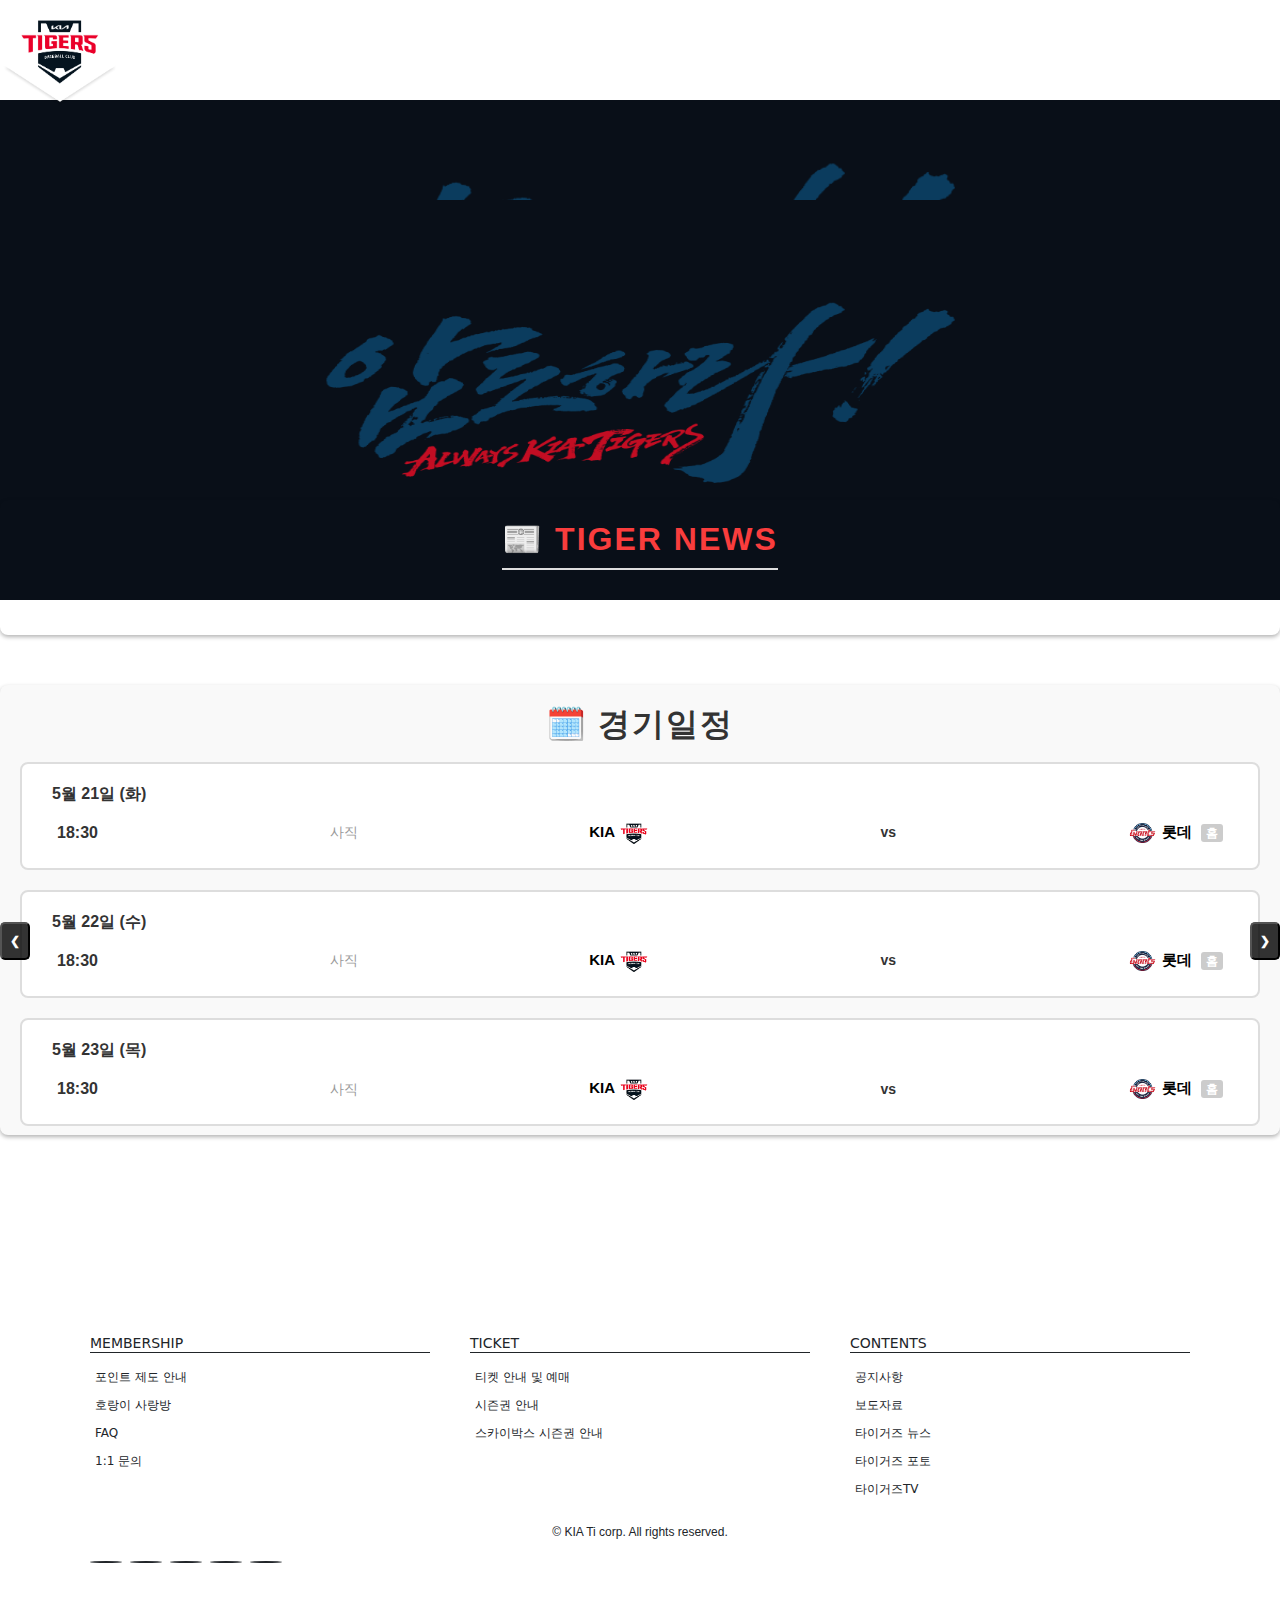
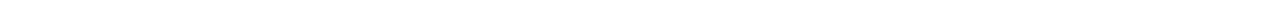
==== commit 45b9a19a: "Update index.html" ====
--- a/index.html
+++ b/index.html
@@ -50,7 +50,9 @@
   </header>
 
   <!-- 메인 이미지 -->
-  <div class="main_img"></div>
+  <div class="main_img">
+    <img src="img/kia_main.png" style="width: 100%; height: 400px; margin-top: 100px; size: cover;">
+  </div>
 
   <article>
     <div class="main_container">
@@ -1264,4 +1266,4 @@
   </footer>
 </body>
 
-</html>+</html>
--- a/css/style.css
+++ b/css/style.css
@@ -273,7 +273,7 @@
   background-color: rgba(0, 0, 0, 1);
 }
 
-/* 메인 이미지 */
+/* /* 메인 이미지 */
 .main_img {
   background-image: url(/img/kia_main.png);
   background-size: cover;
@@ -282,7 +282,7 @@
   margin-top: 100px;
   width: 100%;
   height: 400px;
-}
+} */
 
 /* 푸터 */
 footer {
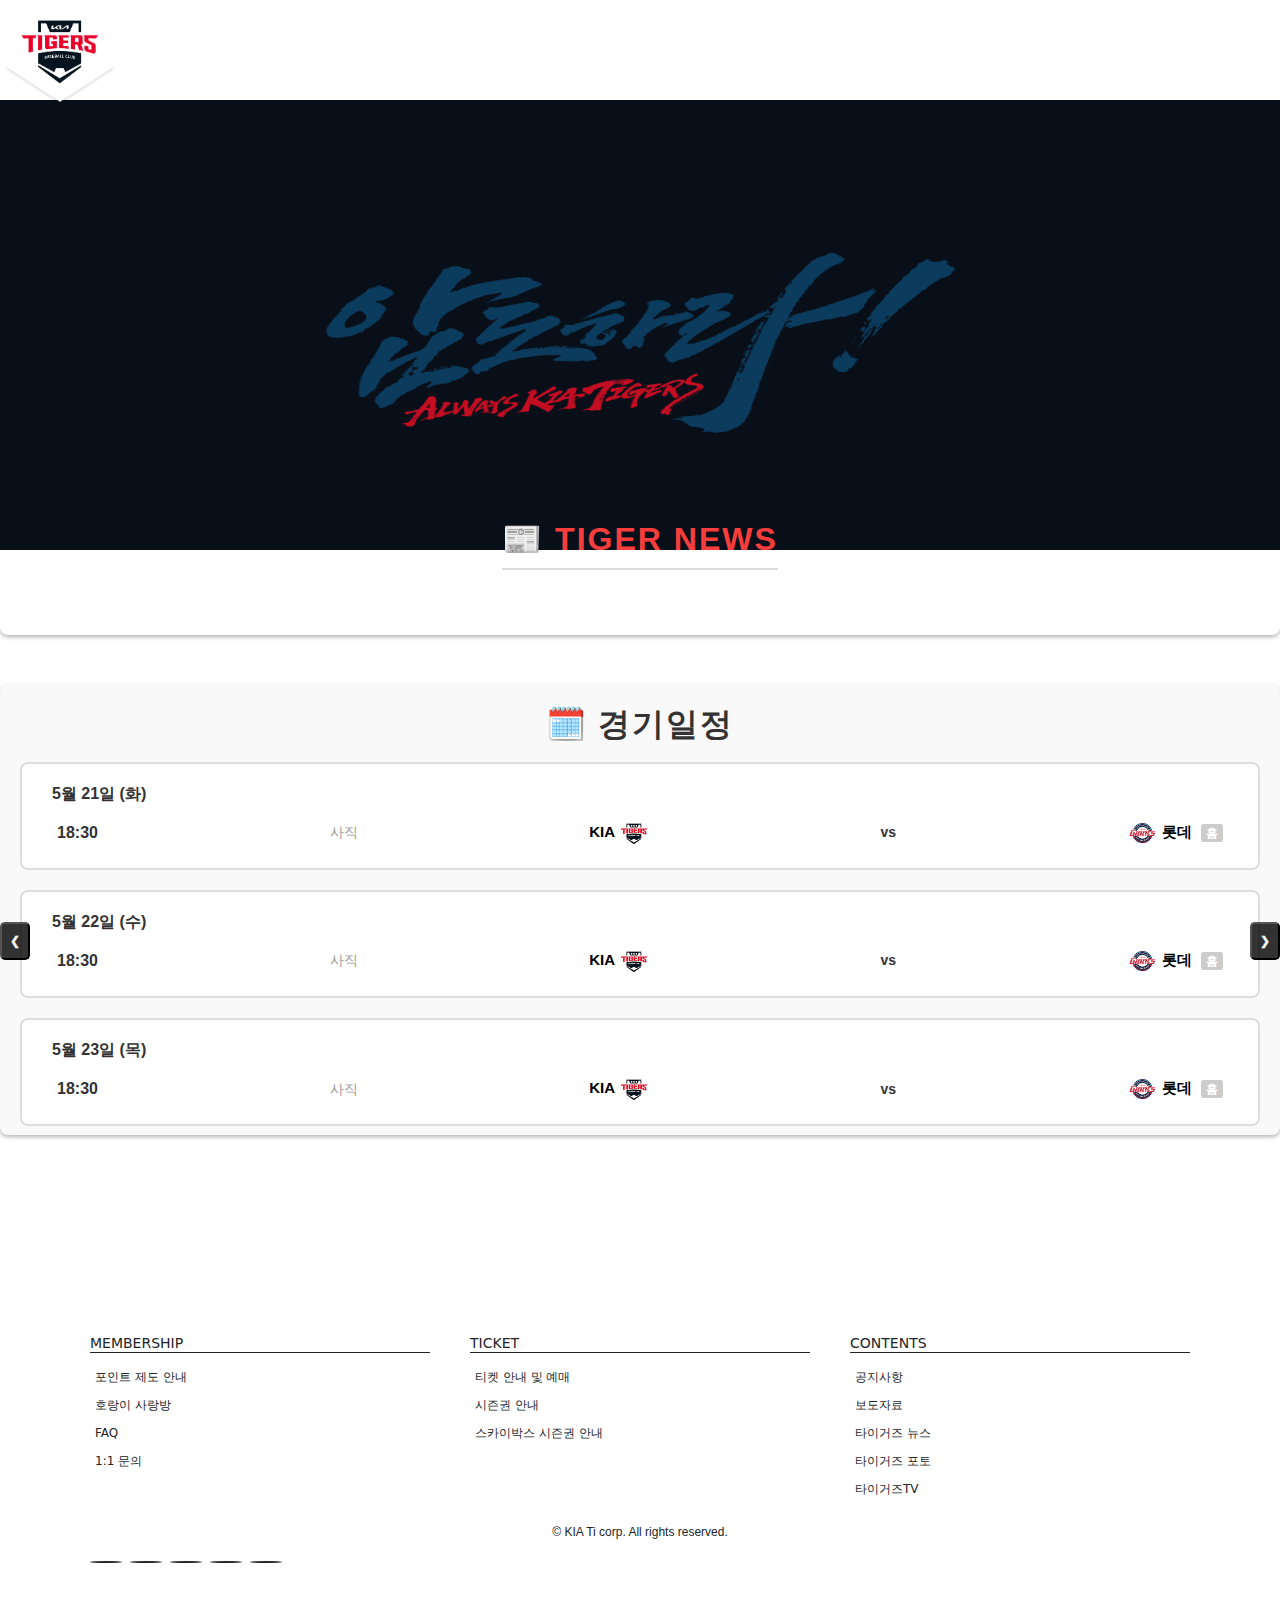
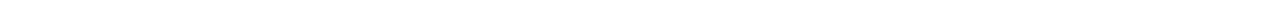
==== commit b579fbaa: "Update index.html" ====
--- a/index.html
+++ b/index.html
@@ -51,7 +51,7 @@
 
   <!-- 메인 이미지 -->
   <div class="main_img">
-    <img src="img/kia_main.png" style="width: 100%; height: 400px; margin-top: 100px; size: cover;">
+    <img src="img/kia_main.png" style="width: 100%; height: 400px; margin-top: 50px; size: cover;">
   </div>
 
   <article>
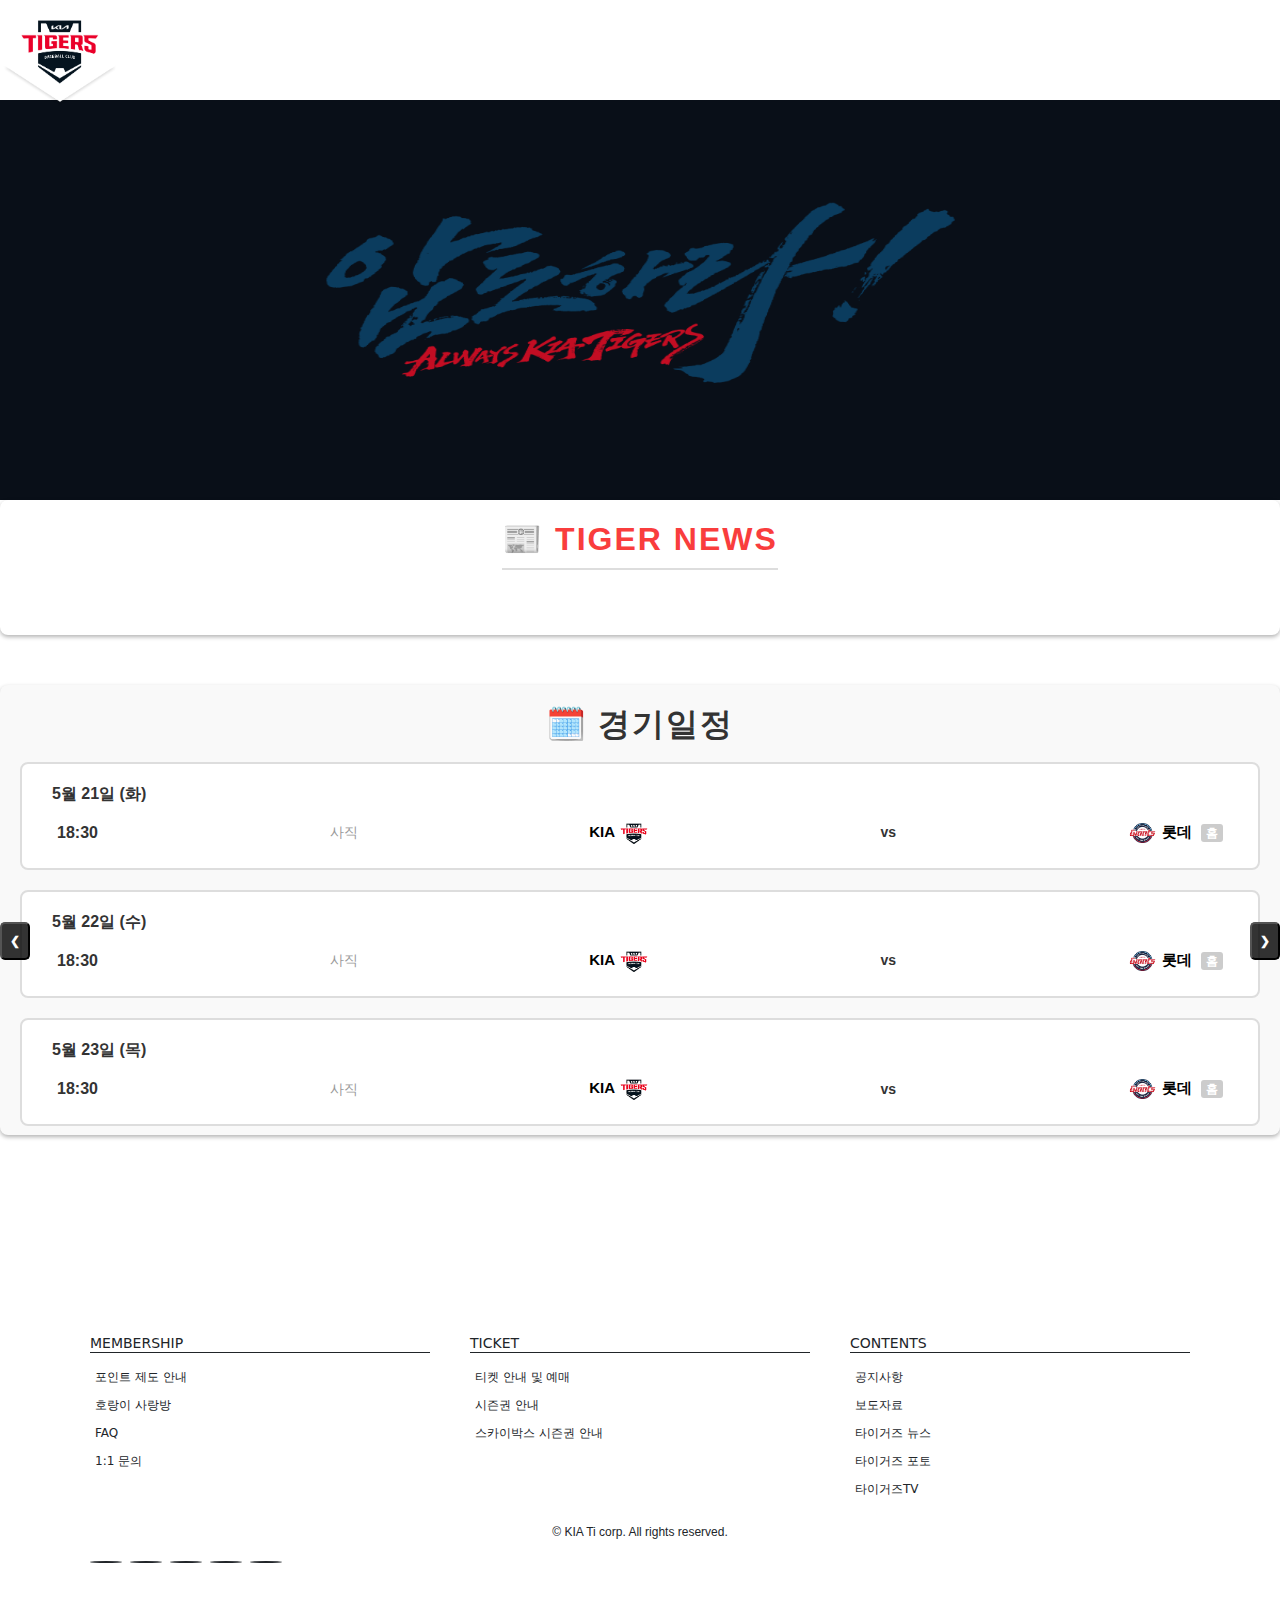
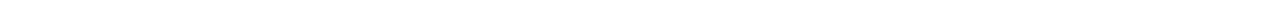
==== commit f83f507d: "Update index.html" ====
--- a/index.html
+++ b/index.html
@@ -51,7 +51,7 @@
 
   <!-- 메인 이미지 -->
   <div class="main_img">
-    <img src="img/kia_main.png" style="width: 100%; height: 400px; margin-top: 50px; size: cover;">
+    <img src="img/kia_main.png" style="width: 100%; height: 400px; size: cover;">
   </div>
 
   <article>
